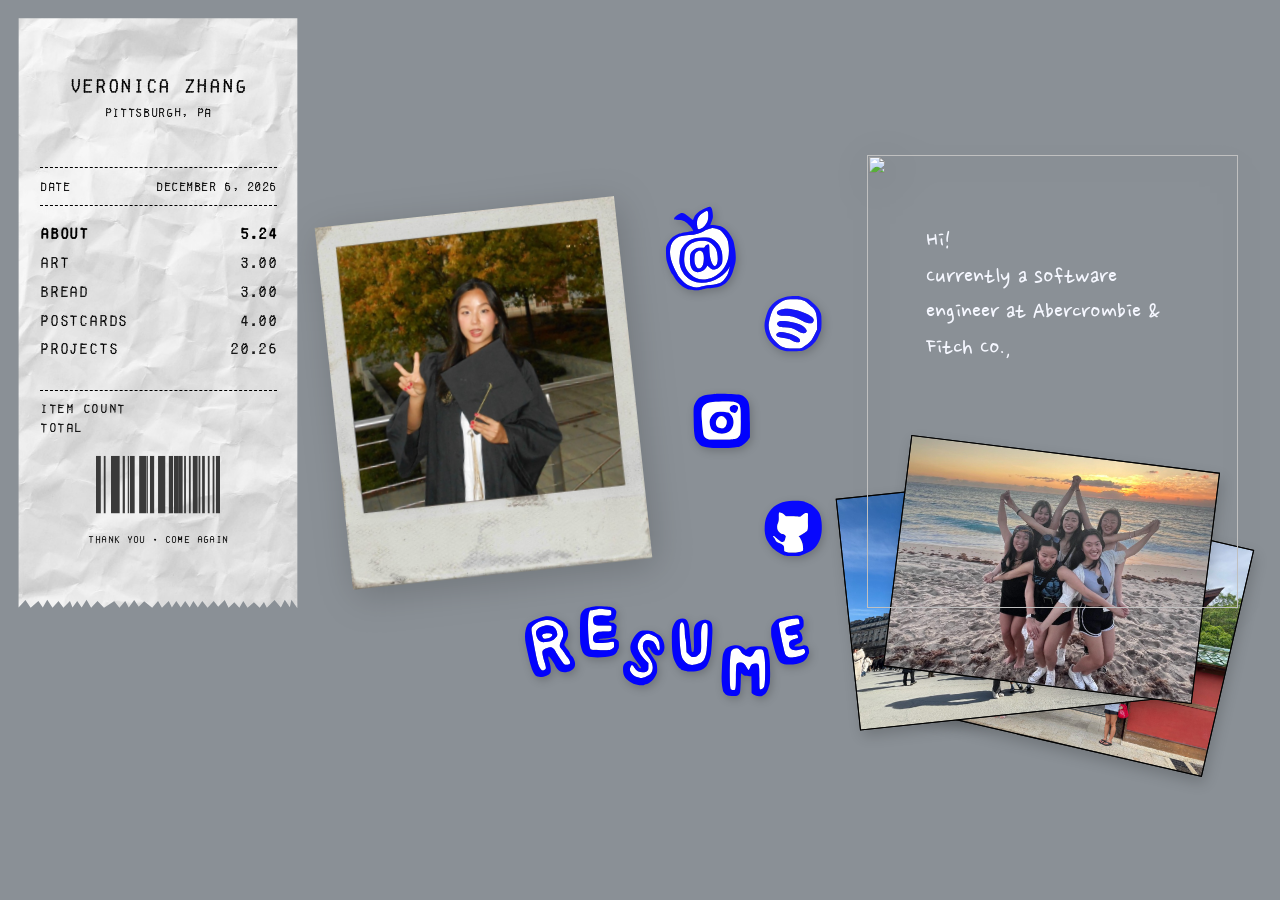
==== about.html @ 49498e9c "Build out portfolio pages with receipt nav and themed aisles. Adds home table layout, About fridge s" ====
<!DOCTYPE html>
<html lang="en">
  <head>
    <meta charset="utf-8" />
    <meta name="viewport" content="width=device-width, initial-scale=1" />
    <title>veronica zhang — about</title>
    <link rel="preconnect" href="https://fonts.googleapis.com" />
    <link rel="preconnect" href="https://fonts.gstatic.com" crossorigin />
    <link
      href="https://fonts.googleapis.com/css2?family=IBM+Plex+Mono:wght@400;500;600&family=Nanum+Pen+Script&display=swap"
      rel="stylesheet"
    />
    <link rel="stylesheet" href="css/styles.css" />
  </head>
  <body>
    <div class="page page--about">
      <aside class="receipt" aria-label="Store receipt navigation">
        <img
          class="receipt__outline"
          src="assets/RECEIPT/receipt-outline.svg"
          alt=""
          width="435"
          height="1076"
        />
        <div class="receipt__body">
          <h1 class="receipt__brand">
            <a href="index.html">Veronica Zhang</a>
          </h1>
          <p class="receipt__location">Pittsburgh, PA</p>

          <hr class="receipt__rule" />

          <div class="receipt__date-row">
            <span>Date</span>
            <span class="receipt__date-value" id="receipt-date-value"
              >September 15, 2026</span
            >
          </div>

          <hr class="receipt__rule" />

          <nav aria-label="Primary">
            <ul class="receipt__items">
              <li class="receipt__item is-active">
                <a href="about.html" aria-current="page"
                  ><span>About</span><span class="receipt__price">5.24</span></a
                >
              </li>
              <li class="receipt__item">
                <a href="art.html"
                  ><span>Art</span><span class="receipt__price">3.00</span></a
                >
              </li>
              <li class="receipt__item">
                <a href="bread.html"
                  ><span>Bread</span><span class="receipt__price">3.00</span></a
                >
              </li>
              <li class="receipt__item">
                <a href="postcards.html"
                  ><span>Postcards</span
                  ><span class="receipt__price">4.00</span></a
                >
              </li>
              <li class="receipt__item">
                <a href="projects.html"
                  ><span>Projects</span
                  ><span class="receipt__price">20.26</span></a
                >
              </li>
            </ul>
          </nav>

          <div class="receipt__footer">
            <hr class="receipt__rule" />
            <p class="receipt__summary-label">Item count</p>
            <p class="receipt__summary-label">Total</p>
            <img
              class="receipt__barcode"
              src="assets/RECEIPT/barcode.svg"
              alt=""
              width="232"
              height="110"
            />
            <p class="receipt__thanks">Thank you • come again</p>
          </div>
        </div>
      </aside>

      <main class="stage stage--about" aria-label="About — fridge">
        <div class="fridge">
          <!-- Profile polaroid -->
          <div class="fridge__polaroid" data-node-id="14:347">
            <img
              class="fridge__polaroid-img"
              src="assets/ABOUT/about-polaroid.jpg"
              alt="Graduation polaroid"
              width="846"
              height="1024"
            />
          </div>

          <!-- Magnet / app icon links -->
          <a
            class="fridge__magnet fridge__magnet--email"
            href="mailto:vz.usc2021@gmail.com"
            aria-label="Email"
            data-node-id="8:306"
          >
            <img
              src="assets/ABOUT/about-email.svg"
              alt=""
              width="156"
              height="184"
            />
          </a>

          <a
            class="fridge__magnet fridge__magnet--spotify"
            href="https://open.spotify.com/user/kikyo07"
            target="_blank"
            rel="noopener noreferrer"
            aria-label="Spotify"
            data-node-id="8:307"
          >
            <img
              src="assets/ABOUT/about-spotify.svg"
              alt=""
              width="134"
              height="131"
            />
          </a>

          <a
            class="fridge__magnet fridge__magnet--instagram"
            href="https://www.instagram.com/vernizvore/"
            target="_blank"
            rel="noopener noreferrer"
            aria-label="Instagram @vernizvore"
            data-node-id="11:328"
          >
            <img
              src="assets/ABOUT/about-instagram.svg"
              alt=""
              width="123"
              height="118"
            />
          </a>

          <a
            class="fridge__magnet fridge__magnet--github"
            href="https://github.com/vzhng"
            target="_blank"
            rel="noopener noreferrer"
            aria-label="GitHub vzhng"
            data-node-id="9:312"
          >
            <img
              src="assets/ABOUT/about-github.svg"
              alt=""
              width="135"
              height="134"
            />
          </a>

          <!-- Resume PDF link — href to be set when PDF is ready -->
          <a
            class="fridge__magnet fridge__magnet--resume"
            id="resume-link"
            href="#"
            aria-label="Resume (PDF coming soon)"
            title="Resume PDF coming soon"
            data-node-id="9:314"
          >
            <img
              src="assets/ABOUT/about-resume.svg"
              alt=""
              width="548"
              height="188"
            />
          </a>

          <!-- Photo pile stuffed under the whiteboard -->
          <div
            class="fridge__photos"
            data-photo-stack
            aria-label="Photo pile"
          >
            <button
              type="button"
              class="fridge__photo"
              aria-label="Beach photo"
            >
              <img
                src="assets/ABOUT/about-photo-star.jpg"
                alt="Star formation at West Palm Beach."
                width="1024"
                height="768"
              />
            </button>
            <button
              type="button"
              class="fridge__photo"
              aria-label="Paris photo"
            >
              <img
                src="assets/ABOUT/about-photo-paris.jpg"
                alt="At the Notre Dame, Paris."
                width="1024"
                height="768"
              />
            </button>
            <button
              type="button"
              class="fridge__photo"
              aria-label="Japan photo"
            >
              <img
                src="assets/ABOUT/about-photo-japan.jpg"
                alt="With my sister in Nagoya, Japan."
                width="1024"
                height="768"
              />
            </button>
          </div>

          <!-- Whiteboard intro (sits on top of the photo pile) -->
          <section
            class="fridge__whiteboard"
            data-node-id="11:330"
            aria-label="Introduction"
          >
            <img
              class="fridge__whiteboard-img"
              src=""
              alt=""
              width="618"
              height="756"
            />
            <div class="fridge__whiteboard-board">
              <p class="fridge__whiteboard-text">
                Hi!<br />
                Currently a software engineer at Abercrombie &amp; Fitch Co.,
              </p>
            </div>
          </section>
        </div>
      </main>
    </div>
    <script src="js/receipt.js"></script>
    <script src="js/fridge-photos.js" defer></script>
  </body>
</html>
---- css/styles.css ----
@font-face {
  font-family: "Fake Receipt";
  src: url("../assets/RECEIPT/fonts/FakeReceipt.otf") format("opentype");
  font-weight: 400;
  font-style: normal;
  font-display: swap;
}

:root {
  --ink: #000000;
  --ink-faint: #555555;
  --page: #ffffff;
  --placeholder: #d9d9d9;
  --link-hover: #333333;
  --receipt-width: min(17.5rem, 26vw);
  --receipt-pad-x: 1.35rem;
  --receipt-pad-top: 1.65rem;
  --font-receipt: "Fake Receipt", "Courier New", Courier, monospace;
}

*,
*::before,
*::after {
  box-sizing: border-box;
}

html {
  height: 100%;
}

body {
  margin: 0;
  min-height: 100%;
  font-family: var(--font-receipt);
  color: var(--ink);
  background: var(--page);
}

a {
  color: inherit;
  text-decoration: none;
}

.page {
  display: grid;
  grid-template-columns: var(--receipt-width) 1fr;
  min-height: 100vh;
  align-items: start;
  gap: 0;
  background: var(--page);
}

.page--home {
  min-height: 100vh;
}

/* —— Receipt (Figma Draft 2) —— */
.receipt {
  position: relative;
  z-index: 3;
  width: var(--receipt-width);
  margin: 1.15rem 0 1.15rem 1.15rem;
  isolation: isolate;
  background: url("../assets/RECEIPT/receipt-texture.jpg") center / cover no-repeat;
  -webkit-mask-image: url("../assets/RECEIPT/receipt-mask.svg");
  mask-image: url("../assets/RECEIPT/receipt-mask.svg");
  -webkit-mask-size: 100% 100%;
  mask-size: 100% 100%;
  -webkit-mask-repeat: no-repeat;
  mask-repeat: no-repeat;
  -webkit-mask-position: center;
  mask-position: center;
  animation: receipt-in 0.7s cubic-bezier(0.22, 1, 0.36, 1) both;
}

.receipt__outline {
  position: absolute;
  inset: 0;
  width: 100%;
  height: 100%;
  z-index: 0;
  pointer-events: none;
  display: block;
  object-fit: fill;
  opacity: 0; /* shape comes from mask; texture is the visible paper */
}

.receipt__body {
  position: relative;
  z-index: 1;
  display: flex;
  flex-direction: column;
  padding: var(--receipt-pad-top) var(--receipt-pad-x) 2rem;
  color: var(--ink);
}

@keyframes receipt-in {
  from {
    opacity: 0;
    transform: translateY(-0.85rem);
  }
  to {
    opacity: 1;
    transform: translateY(0);
  }
}

.receipt__brand {
  margin: 2rem 0 0;
  font-size: clamp(0.95rem, 1.35vw, 1.35rem);
  font-weight: 500;
  letter-spacing: 0.04em;
  text-transform: uppercase;
  text-align: center;
  line-height: 1.2;
}

.receipt__brand a:hover,
.receipt__brand a:focus-visible {
  color: var(--link-hover);
  outline: none;
}

.receipt__location {
  margin: 0.55rem 0 3rem;
  font-size: clamp(0.65rem, 0.85vw, 0.85rem);
  font-weight: 400;
  letter-spacing: 0.06em;
  text-transform: uppercase;
  text-align: center;
}

.receipt__rule {
  margin: 0;
  border: 0;
  height: 0;
  border-top: 1.5px dashed var(--ink);
  width: 100%;
}

.receipt__date-row {
  display: flex;
  justify-content: space-between;
  align-items: baseline;
  gap: 0.75rem;
  margin: 0.75rem 0;
  font-size: clamp(0.65rem, 0.85vw, 0.85rem);
  letter-spacing: 0.05em;
  text-transform: uppercase;
}

.receipt__date-row .receipt__date-value {
  text-align: right;
  white-space: nowrap;
}

.receipt__items {
  list-style: none;
  margin: 0.85rem 0 0;
  padding: 0;
}

.receipt__item {
  margin: 0;
}

.receipt__item a {
  display: flex;
  justify-content: space-between;
  align-items: baseline;
  gap: 0.75rem;
  padding: 0.4rem 0;
  font-size: clamp(0.78rem, 1.05vw, 1.05rem);
  font-weight: 400;
  letter-spacing: 0.06em;
  text-transform: uppercase;
  transition: opacity 0.2s ease, transform 0.2s ease;
}

.receipt__item a:hover,
.receipt__item a:focus-visible {
  opacity: 0.65;
  transform: translateX(2px);
  outline: none;
}

.receipt__item.is-active a {
  font-weight: 600;
}

.receipt__price {
  font-variant-numeric: tabular-nums;
  letter-spacing: 0.02em;
}

.receipt__footer {
  margin-top: var(--receipt-pad-top);
}

.receipt__footer .receipt__rule {
  margin-bottom: 0.65rem;
}

.receipt__summary-label {
  margin: 0 0 0.35rem;
  font-size: clamp(0.7rem, 0.9vw, 0.9rem);
  letter-spacing: 0.05em;
  text-transform: uppercase;

  display: flex;
  justify-content: space-between;
}

.receipt__barcode {
  display: block;
  width: 68%;
  max-width: 12rem;
  height: auto;
  margin: 0.85rem auto 0.55rem;
  aspect-ratio: 232 / 110;
  object-fit: contain;
}

.receipt__thanks {
  margin: 0 0 2rem;
  text-align: center;
  font-size: clamp(0.55rem, 0.7vw, 0.7rem);
  letter-spacing: 0.04em;
  text-transform: uppercase;
}

/* —— HOME: RIGHT-SIDE TABLE (Receipt 5 layout) —— */
.table {
  /* Shared scale in rem — keeps Figma width ratios without % explosion */
  --item-unit: 0.4rem;
  position: relative;
  min-height: 100vh;
  overflow: hidden;
  animation: shelf-in 0.85s cubic-bezier(0.22, 1, 0.36, 1) 0.08s both;
}

@keyframes shelf-in {
  from {
    opacity: 0;
  }
  to {
    opacity: 1;
  }
}

.table__item {
  position: absolute;
  display: block;
  transition: transform 0.25s ease, filter 0.25s ease;
  z-index: 1;
  transform-origin: center center;
}

.table__item:hover,
.table__item:focus-visible {
  outline: none;
  z-index: 3;
}

.table__item > img:not(.table__tag),
.table__doodle img {
  display: block;
  width: 100%;
  height: 100%;
  object-fit: contain;
  pointer-events: none;
}

.table__doodle {
  display: block;
  width: 100%;
  height: 100%;
  transform-origin: center center;
  transition: transform 0.25s ease;
}

/* Grocery shelf tag — appears on hover to hint the destination */
.table__tag {
  position: absolute;
  left: 48%;
  top: 48%;
  display: block;
  width: min(5rem, 72%);
  height: auto;
  z-index: 5;
  opacity: 0;
  pointer-events: none;
  object-fit: contain;
  transform: translate(-50%, -50%) rotate(-5deg) scale(0.88);
  transform-origin: center center;
  transition: opacity 0.22s ease, transform 0.25s ease;
  filter: drop-shadow(2px 3px 5px rgba(0, 0, 0, 0.2));
}

.table__item:hover .table__tag,
.table__item:focus-visible .table__tag {
  opacity: 1;
  transform: translate(-50%, -50%) rotate(-5deg) scale(1);
}

/* Tomato — top right (Figma 280×255) */
.table__item--about {
  right: 13%;
  top: 5.5%;
  width: calc(100 * var(--item-unit));
  max-width: 17%;
  aspect-ratio: 280 / 255;
}

.table__item--about:hover .table__doodle,
.table__item--about:focus-visible .table__doodle {
  transform: rotate(15deg) scale(1.03);
}

/* Projects list — bottom right (Figma 311×383) */
.table__item--projects {
  right: 7%;
  top: 40.5%;
  width: calc(311 * var(--item-unit));
  max-width: 25%;
  aspect-ratio: 311 / 383;
  z-index: 2;
}

.table__item--projects .table__doodle {
  transform: rotate(-5deg);
}

.table__item--projects:hover .table__doodle,
.table__item--projects:focus-visible .table__doodle {
  transform: rotate(-10deg) scale(1.03);
}

/* Sardine tin — bottom left (Figma 350×218) */
.table__item--postcards {
  left: 11%;
  top: 70.5%;
  width: calc(350 * var(--item-unit));
  max-width: 20%;
  aspect-ratio: 350 / 218;
  z-index: 2;
}

.table__item--postcards .table__doodle {
  transform: rotate(21.37deg);
}

.table__item--postcards:hover .table__doodle,
.table__item--postcards:focus-visible .table__doodle {
  transform: rotate(0deg) scale(1.03);
}

/* Palette — center (Figma 687×499) */
.table__item--art {
  left: 25%;
  top: 17%;
  width: calc(687 * var(--item-unit));
  max-width: 45%;
  aspect-ratio: 687 / 499;
  z-index: 1;
}

.table__item--art .table__doodle {
  transform: rotate(-0.9deg);
}

.table__item--art:hover .table__doodle,
.table__item--art:focus-visible .table__doodle {
  transform: rotate(-0.9deg) scale(1.06);
}

/* Baguette — top left (Figma 491×229) */
.table__item--bread {
  left: -4%;
  top: 15.5%;
  width: calc(491 * var(--item-unit));
  max-width: 45%;
  aspect-ratio: 491 / 229;
  z-index: 2;
}

.table__item--bread .table__doodle {
  transform: rotate(80deg);
}

.table__item--bread:hover .table__doodle,
.table__item--bread:focus-visible .table__doodle {
  transform: rotate(50deg) scale(1.03);
}

/* —— Inner pages —— */
.stage {
  position: relative;
  display: flex;
  flex-direction: column;
  min-height: 100vh;
  padding: 2.5rem 2.5rem 2.5rem 2rem;
}

.stage--blank {
  justify-content: center;
  align-items: flex-start;
}

.blank-card h1 {
  margin: 0 0 0.5rem;
  font-size: clamp(1.75rem, 4vw, 2.5rem);
  font-weight: 500;
  letter-spacing: 0.04em;
  text-transform: uppercase;
}

.blank-card p {
  margin: 0;
  color: var(--ink-faint);
  font-size: 0.9rem;
  letter-spacing: 0.04em;
}

/* —— ART: GALLERY —— */
.stage--art {
  justify-content: center;
  align-items: center;
  padding: clamp(1.25rem, 3vw, 0.5rem);
}

.art-gallery {
  position: relative;
  width: min(100%, 90rem);
  animation: art-gallery-in 0.75s cubic-bezier(0.22, 1, 0.36, 1) both;
}

@keyframes art-gallery-in {
  from {
    opacity: 0;
    transform: translateY(0.6rem);
  }
  to {
    opacity: 1;
    transform: translateY(0);
  }
}

.art-gallery__grid {
  list-style: none;
  margin: 0;
  padding: 0;
  display: grid;
  grid-template-columns: repeat(3, 1fr);
  gap: clamp(0.85rem, 2.2vw, 1.35rem);
}

.art-gallery__cell {
  position: relative;
  aspect-ratio: 1;
  overflow: visible;
  background: var(--placeholder);
  animation: art-cell-in 0.7s cubic-bezier(0.22, 1, 0.36, 1) both;
}

.art-gallery__cell:nth-child(1) {
  animation-delay: 0.05s;
}
.art-gallery__cell:nth-child(2) {
  animation-delay: 0.1s;
}
.art-gallery__cell:nth-child(3) {
  animation-delay: 0.15s;
}
.art-gallery__cell:nth-child(4) {
  animation-delay: 0.2s;
}
.art-gallery__cell:nth-child(5) {
  animation-delay: 0.25s;
}
.art-gallery__cell:nth-child(6) {
  animation-delay: 0.3s;
}
.art-gallery__cell:nth-child(7) {
  animation-delay: 0.35s;
}
.art-gallery__cell:nth-child(8) {
  animation-delay: 0.4s;
}
.art-gallery__cell:nth-child(9) {
  animation-delay: 0.45s;
}

@keyframes art-cell-in {
  from {
    opacity: 0;
  }
  to {
    opacity: 1;
  }
}

.art-gallery__open img {
  display: block;
  width: 100%;
  height: 100%;
  object-fit: cover;
  object-position: center;
  transition: transform 0.35s ease;
  pointer-events: none;
}

.art-gallery__open {
  display: block;
  width: 100%;
  height: 100%;
  margin: 0;
  padding: 0;
  border: 0;
  background: transparent;
  cursor: zoom-in;
  overflow: hidden;
  border-radius: 0;
}

.art-gallery__open:focus-visible {
  outline: 2px solid var(--ink);
  outline-offset: 3px;
}

.art-gallery__tag {
  position: absolute;
  left: 50%;
  top: 50%;
  z-index: 4;
  display: block;
  width: min(10rem, 72%);
  height: auto;
  max-height: none;
  opacity: 0;
  pointer-events: none;
  object-fit: contain;
  transform: translate(-50%, -50%) rotate(-5deg) scale(0.88);
  transform-origin: center center;
  transition: opacity 0.22s ease, transform 0.25s ease;
  filter: drop-shadow(2px 3px 5px rgba(0, 0, 0, 0.2));
}

.art-gallery__cell:hover .art-gallery__tag,
.art-gallery__cell:focus-within .art-gallery__tag {
  opacity: 1;
  transform: translate(-50%, -50%) rotate(-5deg) scale(1);
}

.art-gallery__cell:hover,
.art-gallery__cell:focus-within {
  z-index: 1;
}

.art-gallery__cell:nth-child(2) .art-gallery__open img {
  object-position: center 35%;
}

.art-gallery__cell:nth-child(5) .art-gallery__open img {
  object-position: center 20%;
}

.art-gallery__cell:nth-child(7) .art-gallery__open img {
  object-position: center 22%;
}

.art-gallery__cell:nth-child(8) .art-gallery__open img {
  object-position: center 45%;
}

.art-gallery__cell:hover .art-gallery__open img,
.art-gallery__cell:focus-within .art-gallery__open img {
  transform: scale(1.04);
}

/* —— ART: lightbox —— */
body.is-lightbox-open {
  overflow: hidden;
}

.art-lightbox {
  position: fixed;
  inset: 0;
  z-index: 100;
  display: flex;
  align-items: center;
  justify-content: center;
  padding: clamp(1rem, 4vw, 2.5rem);
  background: rgba(0, 0, 0, 0.72);
  cursor: zoom-out;
  animation: art-lightbox-in 0.25s ease both;
}

.art-lightbox[hidden] {
  display: none;
}

@keyframes art-lightbox-in {
  from {
    opacity: 0;
  }
  to {
    opacity: 1;
  }
}

.art-lightbox__img {
  display: block;
  max-width: min(92vw, 1100px);
  max-height: min(88vh, 900px);
  width: auto;
  height: auto;
  object-fit: contain;
  cursor: default;
  box-shadow: 0 12px 40px rgba(0, 0, 0, 0.35);
  animation: art-lightbox-img-in 0.3s cubic-bezier(0.22, 1, 0.36, 1) both;
}

@keyframes art-lightbox-img-in {
  from {
    opacity: 0;
    transform: scale(0.96);
  }
  to {
    opacity: 1;
    transform: scale(1);
  }
}

.art-lightbox__close {
  position: absolute;
  top: max(0.75rem, env(safe-area-inset-top, 0px));
  right: max(0.75rem, env(safe-area-inset-right, 0px));
  z-index: 1;
  padding: 0.4rem 0.75rem;
  border: 1px solid rgba(255, 255, 255, 0.35);
  background: rgba(0, 0, 0, 0.45);
  color: #fff;
  font-family: var(--font-receipt);
  font-size: 0.75rem;
  letter-spacing: 0.08em;
  text-transform: uppercase;
  cursor: pointer;
}

.art-lightbox__close:hover,
.art-lightbox__close:focus-visible {
  background: rgba(0, 0, 0, 0.7);
  outline: none;
}

.art-gallery__sticker {
  position: absolute;
  z-index: 2;
  height: auto;
  object-fit: contain;
  pointer-events: none;
  filter: drop-shadow(1px 2px 4px rgba(0, 0, 0, 0.12));
}

.art-gallery__sticker--2f25 {
  left: 9%;
  top: 28%;
  width: clamp(13rem, 18%, 8.5rem);
  transform: rotate(-12deg);
}

.art-gallery__sticker--sale {
  right: 1%;
  top:-1%;
  width: clamp(10rem, 16%, 7.5rem);
}

.art-gallery__sticker--star {
  left: 55%;
  top: 54%;
  width: clamp(15rem, 17%, 8rem);
}

@media (max-width: 900px) {
  .stage--art,
  .stage--bread {
    padding: 1.25rem 1rem 2rem;
  }

  .art-gallery {
    width: 100%;
  }
}

@media (max-width: 560px) {
  .art-gallery__grid {
    grid-template-columns: repeat(2, 1fr);
    gap: 0.75rem;
  }

  .art-gallery__sticker--2f25 {
    left: 6%;
    top: 20%;
    width: 28%;
  }

  .art-gallery__sticker--star {
    left: 48%;
    top: 18%;
    width: 26%;
  }
}

@media (max-width: 900px) {
  .page,
  .page--home {
    grid-template-columns: 1fr;
  }

  .receipt {
    margin: 1rem auto 0;
    width: min(18rem, 92vw);
  }

  .stage--about {
    min-height: 70vh;
  }

  .table {
    --item-unit: 0.032rem;
    min-height: 70vh;
    margin-top: 0.5rem;
  }

  .table__item--about {
    left: 6.5%;
    top: 10.5%;
    max-width: 22%;
  }

  .table__item--projects {
    left: 68%;
    top: 58.5%;
    max-width: 20%;
  }

  .table__item--postcards {
    left: 8%;
    top: 64.5%;
    max-width: 26%;
  }

  .table__item--art {
    left: 18%;
    top: 24.5%;
    max-width: 42%;
  }

  .table__item--bread {
    left: 62%;
    top: 2.5%;
    max-width: 32%;
  }

  .stage {
    min-height: auto;
    padding: 1.75rem 1.25rem 2.5rem;
  }
}

/* —— ABOUT: FRIDGE THEME —— */
.page--about {
  min-height: 100vh;
  min-height: 100dvh;
  background: url("../assets/ABOUT/about-fridge-background.png") center / cover
    no-repeat;
  background-color: #8a9096;
}

.stage--about {
  --fridge-pad: clamp(0.5rem, 1.5vmin, 1.25rem);
  --fridge-ratio: 1728 / 1117;
  justify-content: center;
  align-items: center;
  padding: var(--fridge-pad);
  overflow: hidden;
  background: transparent;
}

/* Scale the whole artboard to fit the content column; keep items relative */
.fridge {
  position: relative;
  flex: 0 1 auto;
  container-type: size;
  width: min(
    100%,
    1728px,
    calc((100dvh - 2 * var(--fridge-pad)) * 1728 / 1117)
  );
  aspect-ratio: var(--fridge-ratio);
  height: auto;
  max-height: calc(100dvh - 2 * var(--fridge-pad));
}

.fridge__polaroid {
  position: absolute;
  left: 4%;
  top: 12%;
  width: 30.9%;
  aspect-ratio: 846 / 1024;
  z-index: 2;
}

.fridge__polaroid-img {
  display: block;
  width: 100%;
  height: 100%;
  object-fit: contain;
  transform: rotate(-6.06deg);
  transform-origin: center center;
  filter: drop-shadow(4px 8px 18px rgba(0, 0, 0, 0.18));
}

.fridge__polaroid:hover,
.fridge__polaroid:focus-visible {
  transform: rotate(5deg) scale(1.03);
  filter: brightness(0.95);
  outline: none;
  transform-origin: center center;
}

.fridge__magnet {
  position: absolute;
  z-index: 3;
  display: block;
  transition: transform 0.2s ease, filter 0.2s ease;
}

.fridge__magnet img {
  display: block;
  width: 100%;
  height: 100%;
  object-fit: contain;
  pointer-events: none;
  filter: drop-shadow(2px 3px 4px rgba(0, 0, 0, 0.2));
}

.fridge__magnet:hover,
.fridge__magnet:focus-visible {
  transform: scale(1.06);
  filter: brightness(0.95);
  outline: none;
  z-index: 4;
}

.fridge__magnet--email {
  left: 37.6%;
  top: 10.3%;
  width: 8.3%;
  aspect-ratio: 156 / 184;
}

.fridge__magnet--spotify {
  left: 47.8%;
  top: 24.6%;
  width: 7%;
  aspect-ratio: 134 / 131;
}

.fridge__magnet--instagram {
  left: 40.4%;
  top: 40.1%;
  width: 7.1%;
  aspect-ratio: 123 / 118;
}

.fridge__magnet--github {
  left: 47.8%;
  top: 57%;
  width: 7%;
  aspect-ratio: 135 / 134;
}

.fridge__magnet--resume {
  left: 23.1%;
  top: 73.8%;
  width: 30.4%;
  aspect-ratio: 548 / 188;
}

.fridge__magnet--resume:hover,
.fridge__magnet--resume:focus-visible {
  transform: scale(1.04);
}

.fridge__whiteboard {
  position: absolute;
  left: 58.9%;
  top: 3%;
  width: 38.1%;
  aspect-ratio: 618 / 756;
  z-index: 2;
}

.fridge__whiteboard-img {
  display: block;
  width: 100%;
  height: 100%;
  object-fit: contain;
  pointer-events: none;
  filter: drop-shadow(4px 8px 20px rgba(0, 0, 0, 0.16));
}

.fridge__whiteboard-board {
  position: absolute;
  inset: 12% 11% 11%;
  padding: 4% 5%;
  box-sizing: border-box;
  overflow: auto;
}

.fridge__whiteboard-text {
  margin: 0;
  font-family: "Nanum Pen Script", "Segoe Print", cursive;
  font-size: clamp(0.95rem, 4.2cqmin, 2rem);
  line-height: 1.35;
  color: #f5f7ff;
}

/* Photo pile — tucked under the whiteboard; only the peeking edges are hoverable */
.fridge__photos {
  position: absolute;
  left: 56%;
  top: 40%;
  width: 42%;
  height: 58%;
  pointer-events: none;
}

.fridge__photo {
  position: absolute;
  width: 76%;
  aspect-ratio: 1024 / 768;
  padding: 0;
  margin: 0;
  border: 1.5px solid #000;
  background: #111;
  cursor: pointer;
  pointer-events: auto;
  overflow: hidden;
  box-shadow: 3px 6px 14px rgba(0, 0, 0, 0.18);
  /*transition:*/
  /*  transform 0.28s ease,*/
  /*  box-shadow 0.28s ease,*/
  /*  filter 0.28s ease;*/
  z-index: 1;
}

.fridge__photo img {
  display: block;
  width: 100%;
  height: 100%;
  object-fit: cover;
  pointer-events: none;
}

/* Fan positions: 0 = front of pile (still behind whiteboard), 2 = back */
.fridge__photo[data-stack="0"] {
  left: 14%;
  top: 18%;
  transform: rotate(7deg);
}

.fridge__photo[data-stack="1"] {
  left: 2%;
  top: 26%;
  transform: rotate(-6deg);
}

.fridge__photo[data-stack="2"] {
  left: 20%;
  top: 34%;
  transform: rotate(13deg);
}

.fridge__photo.is-lifted {
  z-index: 5;
  transform: rotate(-2deg) scale(1.06);
  box-shadow: 8px 16px 28px rgba(0, 0, 0, 0.28);
  filter: brightness(1.02);
}

.fridge__photo:focus-visible {
  outline: 2px solid #1a3cff;
  outline-offset: 3px;
}

/* —— BREAD: BAKERY BOARD —— */
.page--bread {
  background: #3a2818
    url("../assets/BREAD/bread-wood-background.jpg") center / cover no-repeat;
  background-attachment: fixed;
  min-height: 100vh;
  min-height: 100dvh;
}

.stage--bread {
  --bakery-pad: clamp(0.5rem, 1.5vmin, 1.25rem);
  --bakery-ratio: 998 / 645;
  justify-content: center;
  align-items: center;
  padding: var(--bakery-pad);
  overflow: hidden;
  background: transparent;
}

.bakery {
  position: relative;
  flex: 0 1 auto;
  width: min(100%, 1440px, calc((100dvh - 2 * var(--bakery-pad)) * 998 / 645));
  aspect-ratio: var(--bakery-ratio);
  height: auto;
  max-height: calc(100dvh - 2 * var(--bakery-pad));
  animation: bakery-in 0.75s cubic-bezier(0.22, 1, 0.36, 1) both;
}

@keyframes bakery-in {
  from {
    opacity: 0;
    transform: scale(0.985);
  }
  to {
    opacity: 1;
    transform: scale(1);
  }
}

.bakery__item {
  position: absolute;
  display: block;
  cursor: pointer;
  filter: drop-shadow(2px 4px 10px rgba(20, 10, 0, 0.22));
  transition: filter 0.28s ease;
  /* Opacity-only entrance — animating transform with fill-mode:both
     would lock transform and block hover scale. */
  animation: bakery-item-in 0.7s cubic-bezier(0.22, 1, 0.36, 1) both;
}

.bakery__doodle {
  display: block;
  width: 100%;
  height: 100%;
  object-fit: contain;
  pointer-events: none;
  transform-origin: center center;
  transition: transform 0.28s ease;
}

.bakery__item:hover,
.bakery__item:focus-visible {
  filter: drop-shadow(4px 8px 16px rgba(20, 10, 0, 0.3)) brightness(1.03);
  outline: none;
  z-index: 2;
}

.bakery__item:hover .bakery__doodle,
.bakery__item:focus-visible .bakery__doodle {
  transform: scale(1.09);
}

/* Grocery shelf tag — appears on hover (same pattern as homepage) */
.bakery__tag {
  position: absolute;
  left: 48%;
  top: 48%;
  display: block;
  width: min(7.5rem, 78%);
  height: auto;
  z-index: 5;
  opacity: 0;
  pointer-events: none;
  object-fit: contain;
  transform: translate(-50%, -50%) rotate(5deg) scale(0.88);
  transform-origin: center center;
  transition: opacity 0.22s ease, transform 0.25s ease;
  filter: drop-shadow(2px 3px 5px rgba(0, 0, 0, 0.28));
}

.bakery__item:hover .bakery__tag,
.bakery__item:focus-visible .bakery__tag {
  opacity: 1;
  transform: translate(-50%, -50%) rotate(5deg) scale(1);
}

@keyframes bakery-item-in {
  from {
    opacity: 0;
  }
  to {
    opacity: 1;
  }
}

/* Positions measured from Figma Top 1 screenshot (board-relative) */
.bakery__item--potpie {
  left: 5.83%;
  top: 13.18%;
  width: 27.15%;
  height: 39.69%;
  animation-delay: 0.05s;
}

.bakery__item--bolobao {
  left: 38.2%;
  top: 8.85%;
  width: 40.26%;
  height: 40.01%;
  animation-delay: 0.12s;
}

.bakery__item--babka {
  left: .33%;
  top: 58.26%;
  width: 27.35%;
  height: 25.89%;
  animation-delay: 0.18s;
}

.bakery__item--appletart {
  left: 45.4%;
  top: 52%;
  width: 32.57%;
  height: 37.98%;
  animation-delay: 0.24s;
}

@media (max-width: 700px) {
  .bakery {
    width: min(100%, calc((100dvh - 2 * var(--bakery-pad)) * 998 / 645));
  }
}
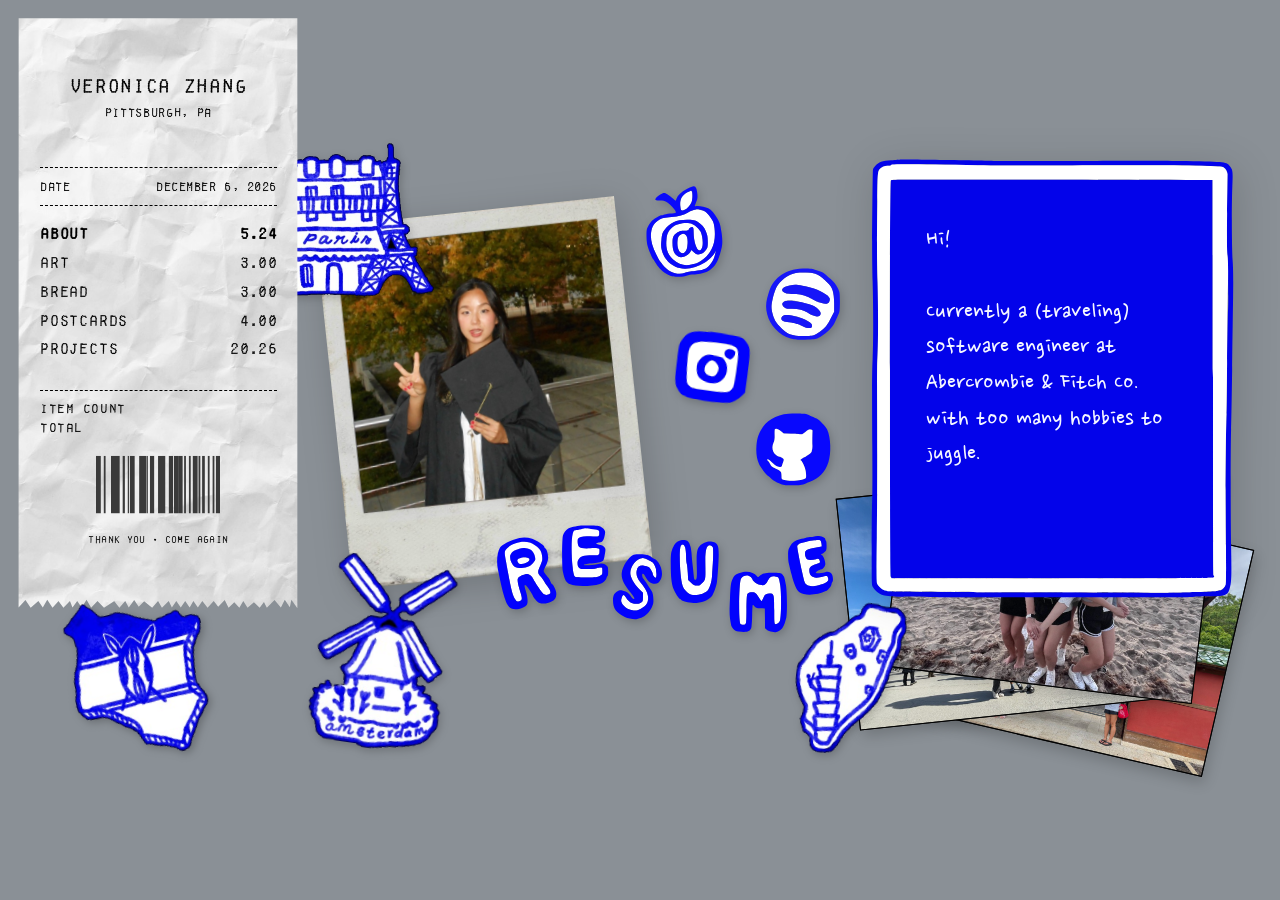
==== commit dde095f1: "Add cereal aisle Projects page and refresh portfolio assets. Ship the supermarket-shelf projects lay" ====
--- a/about.html
+++ b/about.html
@@ -163,6 +163,32 @@
             />
           </a>
 
+          <!-- Country / souvenir magnets -->
+          <div class="fridge__magnet fridge__magnet--paris" aria-hidden="true">
+            <img
+              src="assets/ABOUT/about-magnet-paris.png"
+              alt=""
+              width="262"
+              height="264"
+            />
+          </div>
+          <div class="fridge__magnet fridge__magnet--amsterdam" aria-hidden="true">
+            <img
+              src="assets/ABOUT/about-magnet-amsterdam.png"
+              alt=""
+              width="207"
+              height="291"
+            />
+          </div>
+          <div class="fridge__magnet fridge__magnet--taiwan" aria-hidden="true">
+            <img
+              src="assets/ABOUT/about-magnet-taiwan.png"
+              alt=""
+              width="198"
+              height="281"
+            />
+          </div>
+
           <!-- Resume PDF link — href to be set when PDF is ready -->
           <a
             class="fridge__magnet fridge__magnet--resume"
@@ -232,20 +258,31 @@
           >
             <img
               class="fridge__whiteboard-img"
-              src=""
-              alt=""
-              width="618"
-              height="756"
+              src="assets/ABOUT/about-whiteboard.svg"
+              alt=""
+              width="629"
+              height="759"
             />
             <div class="fridge__whiteboard-board">
               <p class="fridge__whiteboard-text">
                 Hi!<br />
-                Currently a software engineer at Abercrombie &amp; Fitch Co.,
+                <br />
+                Currently a (traveling) software engineer at Abercrombie &amp; Fitch Co. with too many hobbies to juggle.
               </p>
             </div>
           </section>
         </div>
       </main>
+
+      <!-- Sits above the receipt (outside the fridge column) -->
+      <div class="about-kenya-magnet" aria-hidden="true">
+        <img
+          src="assets/ABOUT/about-magnet-kenya.png"
+          alt=""
+          width="246"
+          height="286"
+        />
+      </div>
     </div>
     <script src="js/receipt.js"></script>
     <script src="js/fridge-photos.js" defer></script>
--- a/css/styles.css
+++ b/css/styles.css
@@ -423,10 +423,49 @@
 }
 
 /* —— ART: GALLERY —— */
+.page--art .art-rail {
+  display: flex;
+  flex-direction: column;
+  align-items: center;
+  gap: 0;
+}
+
+.page--art .art-rail .receipt {
+  align-self: stretch;
+  width: auto;
+  margin-right: 0;
+  margin-bottom: 0;
+}
+
+.art-ig {
+  position: relative;
+  z-index: 2;
+  display: block;
+  width: min(11.5rem, 90%);
+  margin: -2rem auto 1rem;
+  transition: transform 0.25s ease, filter 0.25s ease;
+  animation: art-gallery-in 0.75s cubic-bezier(0.22, 1, 0.36, 1) 0.2s both;
+}
+
+.art-ig img {
+  display: block;
+  width: 100%;
+  height: auto;
+  object-fit: contain;
+  filter: drop-shadow(1px 2px 4px rgba(0, 0, 0, 0.12));
+}
+
+.art-ig:hover,
+.art-ig:focus-visible {
+  transform: rotate(-3deg) scale(1.04);
+  outline: none;
+  filter: brightness(1.02);
+}
+
 .stage--art {
   justify-content: center;
   align-items: center;
-  padding: clamp(1.25rem, 3vw, 0.5rem);
+  padding: clamp(1.2rem, 3vw, 0.5rem);
 }
 
 .art-gallery {
@@ -718,6 +757,22 @@
     grid-template-columns: 1fr;
   }
 
+  .page--art .art-rail {
+    align-items: center;
+    width: min(18rem, 92vw);
+    margin: 0 auto;
+  }
+
+  .page--art .art-rail .receipt {
+    margin: 1rem 0 0;
+    width: 100%;
+  }
+
+  .art-ig {
+    width: min(11.5rem, 88%);
+    margin: -1.5rem auto 1rem;
+  }
+
   .receipt {
     margin: 1rem auto 0;
     width: min(18rem, 92vw);
@@ -725,6 +780,14 @@
 
   .stage--about {
     min-height: 70vh;
+  }
+
+  .about-kenya-magnet {
+    left: 50%;
+    bottom: auto;
+    top: calc(var(--receipt-width, 17.5rem) + 4rem);
+    width: clamp(4rem, 18vw, 6rem);
+    transform: translateX(-120%) rotate(-14deg);
   }
 
   .table {
@@ -771,6 +834,7 @@
 
 /* —— ABOUT: FRIDGE THEME —— */
 .page--about {
+  position: relative;
   min-height: 100vh;
   min-height: 100dvh;
   background: url("../assets/ABOUT/about-fridge-background.png") center / cover
@@ -822,13 +886,13 @@
   filter: drop-shadow(4px 8px 18px rgba(0, 0, 0, 0.18));
 }
 
-.fridge__polaroid:hover,
-.fridge__polaroid:focus-visible {
-  transform: rotate(5deg) scale(1.03);
-  filter: brightness(0.95);
-  outline: none;
-  transform-origin: center center;
-}
+/*.fridge__polaroid:hover,*/
+/*.fridge__polaroid:focus-visible {*/
+/*  transform: rotate(5deg) scale(1.03);*/
+/*  filter: brightness(0.95);*/
+/*  outline: none;*/
+/*  transform-origin: center center;*/
+/*}*/
 
 .fridge__magnet {
   position: absolute;
@@ -855,37 +919,88 @@
 }
 
 .fridge__magnet--email {
-  left: 37.6%;
-  top: 10.3%;
-  width: 8.3%;
+  left: 35.6%;
+  top: 7%;
+  width: 9%;
   aspect-ratio: 156 / 184;
 }
 
 .fridge__magnet--spotify {
   left: 47.8%;
-  top: 24.6%;
-  width: 7%;
+  top: 20%;
+  width: 9%;
   aspect-ratio: 134 / 131;
 }
 
 .fridge__magnet--instagram {
-  left: 40.4%;
-  top: 40.1%;
-  width: 7.1%;
+  left: 38.4%;
+  top: 30%;
+  width: 9%;
+  transform: rotate(8deg);
   aspect-ratio: 123 / 118;
 }
 
 .fridge__magnet--github {
-  left: 47.8%;
-  top: 57%;
-  width: 7%;
+  left: 46.8%;
+  top: 43%;
+  width: 9%;
   aspect-ratio: 135 / 134;
 }
 
+.fridge__magnet--paris {
+  left: -2%;
+  top: 0.1%;
+  width: 17%;
+  aspect-ratio: 262 / 264;
+  z-index: 2;
+  pointer-events: none;
+}
+
+.fridge__magnet--amsterdam {
+  left: 1.5%;
+  top: 66%;
+  width: 15%;
+  aspect-ratio: 207 / 291;
+  z-index: 2;
+  transform: rotate(8deg);
+  pointer-events: none;
+}
+
+.fridge__magnet--taiwan {
+  left: 51%;
+  top: 73%;
+  width: 12%;
+  aspect-ratio: 198 / 281;
+  z-index: 2;
+  transform: rotate(6deg);
+  pointer-events: none;
+}
+
+.about-kenya-magnet {
+  position: absolute;
+  left: 5%;
+  bottom: 15%;
+  z-index: 5;
+  /*width: clamp(4.5rem, 8.5vw, 7.25rem);*/
+  width: 12%;
+
+  aspect-ratio: 246 / 286;
+  pointer-events: none;
+  transform: rotate(-14deg);
+  filter: drop-shadow(2px 3px 4px rgba(0, 0, 0, 0.25));
+}
+
+.about-kenya-magnet img {
+  display: block;
+  width: 100%;
+  height: 100%;
+  object-fit: contain;
+}
+
 .fridge__magnet--resume {
-  left: 23.1%;
-  top: 73.8%;
-  width: 30.4%;
+  left: 20.1%;
+  top: 60.8%;
+  width: 36%;
   aspect-ratio: 548 / 188;
 }
 
@@ -899,7 +1014,7 @@
   left: 58.9%;
   top: 3%;
   width: 38.1%;
-  aspect-ratio: 618 / 756;
+  aspect-ratio: 629 / 759;
   z-index: 2;
 }
 
@@ -1120,7 +1235,7 @@
 }
 
 .bakery__item--babka {
-  left: .33%;
+  left: 15%;
   top: 58.26%;
   width: 27.35%;
   height: 25.89%;
@@ -1135,8 +1250,313 @@
   animation-delay: 0.24s;
 }
 
+/* Vertical baguette — right of bolo bao + apple tart */
+.bakery__item--baguette {
+  left: 81.5%;
+  top: 10%;
+  width: 12%;
+  height: 75%;
+  animation-delay: 0.3s;
+}
+
 @media (max-width: 700px) {
   .bakery {
     width: min(100%, calc((100dvh - 2 * var(--bakery-pad)) * 998 / 645));
   }
 }
+
+/* —— PROJECTS: cereal aisle —— */
+.page--projects {
+  background: var(--page);
+  height: 100vh;
+  height: 100dvh;
+  overflow: hidden; /* no page scroll; crop right-edge boxes */
+}
+
+.stage--projects {
+  justify-content: center;
+  align-items: stretch;
+  box-sizing: border-box;
+  height: 100%;
+  max-height: 100dvh;
+  /* Top pad > mid shelf-gap; keep compact so both shelves fit */
+  --aisle-pad-top: clamp(1.75rem, 4.5vh, 3rem);
+  --aisle-pad-bottom: clamp(0.7rem, 1.75vh, 1.25rem);
+  padding: var(--aisle-pad-top) 0 var(--aisle-pad-bottom);
+  overflow: visible; /* allow first boxes under the receipt */
+}
+
+.aisle {
+  --box-gap: clamp(0.4rem, 0.9vw, 0.75rem);
+  --ledge-h: clamp(0.55rem, 1vw, 0.85rem);
+  --ledge-draw: calc(2.3 * var(--ledge-h));
+  /* Mid gap smaller than space above the top shelf */
+  --shelf-gap: clamp(1rem, 2.4vh, 1.75rem);
+  /*
+    Shift rows left under the receipt.
+    More negative = further left. Tweak --aisle-shift to taste.
+  */
+  --aisle-shift: calc(-1 * var(--receipt-width) + 0.65rem);
+  /*
+    Box size knob — lower divisor → bigger boxes (more edge cutoff).
+    Try ~4.2–4.8. Page overflow:hidden clips anything past the viewport.
+  */
+  --box-w: calc(
+    (100vw - 0.05 * var(--receipt-width) - 5 * var(--box-gap)) / 5.5
+  );
+  --box-h-max: calc(var(--box-w) * 900 / 693);
+  display: flex;
+  flex-direction: column;
+  justify-content: center;
+  gap: var(--shelf-gap);
+  width: 100%;
+  height: 100%;
+  min-height: 0;
+  animation: aisle-in 0.75s cubic-bezier(0.22, 1, 0.36, 1) both;
+}
+
+@keyframes aisle-in {
+  from {
+    opacity: 0;
+    transform: translateY(0.55rem);
+  }
+  to {
+    opacity: 1;
+    transform: translateY(0);
+  }
+}
+
+.aisle__shelf {
+  position: relative;
+  width: 100%;
+  padding: 0 0 calc(var(--ledge-h) + 0.15rem);
+  min-height: calc(var(--box-h-max) + var(--ledge-h));
+  overflow: visible;
+}
+
+.aisle__row {
+  position: relative;
+  z-index: 1;
+  display: flex;
+  align-items: flex-end;
+  gap: var(--box-gap);
+  margin-left: var(--aisle-shift);
+  width: max-content;
+  min-height: var(--box-h-max);
+}
+
+/* Full-bleed shelf ledge under receipt → right edge */
+.aisle__ledge {
+  position: absolute;
+  bottom: 0;
+  left: calc(-1 * var(--receipt-width));
+  width: 100vw;
+  height: var(--ledge-draw);
+  background: #cfcfcf;
+  pointer-events: none;
+  z-index: 0;
+}
+
+.aisle__box {
+  position: relative;
+  z-index: 1;
+  flex: 0 0 auto;
+  display: block;
+  width: var(--box-w);
+  /* default mid aspect; modifiers override --ar-w */
+  height: calc(var(--box-w) * 900 / var(--ar-w, 746));
+  padding: 0;
+  border: 0;
+  background: transparent;
+  line-height: 0;
+}
+
+/* Natural proportions from each SVG viewBox (equal width → relative heights) */
+.aisle__box--fruitloops {
+  --ar-w: 749;
+}
+.aisle__box--portfolio {
+  --ar-w: 746;
+  cursor: pointer;
+  transition: transform 0.28s cubic-bezier(0.22, 1, 0.36, 1);
+}
+.aisle__box--comingsoon {
+  --ar-w: 749;
+}
+.aisle__box--kellog {
+  --ar-w: 695;
+}
+.aisle__box--cornflakes {
+  --ar-w: 693;
+}
+.aisle__box--frostedflakes {
+  --ar-w: 696;
+}
+.aisle__box--toast {
+  --ar-w: 693;
+}
+.aisle__box--cheerio {
+  --ar-w: 693;
+}
+.aisle__box--cookie {
+  --ar-w: 747;
+}
+.aisle__box--fiber {
+  --ar-w: 749;
+}
+
+.aisle__box--portfolio:hover,
+.aisle__box--portfolio:focus-visible {
+  transform: translateY(-0.35rem);
+  outline: none;
+}
+
+.aisle__img {
+  display: block;
+  width: 100%;
+  height: 100%;
+  object-fit: contain;
+  object-position: bottom center;
+  pointer-events: none;
+  user-select: none;
+  -webkit-user-drag: none;
+}
+
+.aisle__box--portfolio .aisle__img {
+  transition: opacity 0.2s ease;
+}
+
+/* —— PROJECTS: side window —— */
+body.is-project-panel-open {
+  overflow: hidden;
+}
+
+.project-panel-backdrop {
+  position: fixed;
+  inset: 0;
+  z-index: 90;
+  background: rgba(0, 0, 0, 0.35);
+  animation: project-backdrop-in 0.28s ease both;
+}
+
+.project-panel-backdrop[hidden] {
+  display: none;
+}
+
+@keyframes project-backdrop-in {
+  from {
+    opacity: 0;
+  }
+  to {
+    opacity: 1;
+  }
+}
+
+.project-panel {
+  position: fixed;
+  top: 0;
+  right: 0;
+  z-index: 100;
+  display: flex;
+  flex-direction: column;
+  width: min(28rem, 92vw);
+  height: 100%;
+  height: 100dvh;
+  padding: clamp(1.25rem, 3vw, 2rem);
+  background: #f7f7f5;
+  border-left: 1px solid rgba(0, 0, 0, 0.08);
+  box-shadow: -12px 0 40px rgba(0, 0, 0, 0.12);
+  animation: project-panel-in 0.35s cubic-bezier(0.22, 1, 0.36, 1) both;
+}
+
+.project-panel[hidden] {
+  display: none;
+}
+
+@keyframes project-panel-in {
+  from {
+    opacity: 0;
+    transform: translateX(1.25rem);
+  }
+  to {
+    opacity: 1;
+    transform: translateX(0);
+  }
+}
+
+.project-panel__close {
+  align-self: flex-end;
+  padding: 0.4rem 0.75rem;
+  border: 1px solid rgba(0, 0, 0, 0.2);
+  background: transparent;
+  color: var(--ink);
+  font-family: var(--font-receipt);
+  font-size: 0.75rem;
+  letter-spacing: 0.08em;
+  text-transform: uppercase;
+  cursor: pointer;
+}
+
+.project-panel__close:hover,
+.project-panel__close:focus-visible {
+  background: rgba(0, 0, 0, 0.06);
+  outline: none;
+}
+
+.project-panel__body {
+  margin-top: 2rem;
+  max-width: 22rem;
+}
+
+.project-panel__eyebrow {
+  margin: 0 0 0.5rem;
+  color: var(--ink-faint);
+  font-size: 0.75rem;
+  letter-spacing: 0.12em;
+  text-transform: uppercase;
+}
+
+.project-panel__title {
+  margin: 0 0 1rem;
+  font-size: clamp(1.35rem, 3vw, 1.85rem);
+  font-weight: 500;
+  letter-spacing: 0.04em;
+  text-transform: uppercase;
+}
+
+.project-panel__copy {
+  margin: 0;
+  color: var(--ink-faint);
+  font-size: 0.95rem;
+  line-height: 1.55;
+  letter-spacing: 0.02em;
+}
+
+@media (max-width: 900px) {
+  .page--projects {
+    height: auto;
+    min-height: 100dvh;
+    overflow-x: hidden;
+    overflow-y: auto;
+  }
+
+  .stage--projects {
+    height: auto;
+    max-height: none;
+    --aisle-pad-top: 2.25rem;
+    --aisle-pad-bottom: 1.5rem;
+  }
+
+  .aisle {
+    --aisle-shift: -1.25rem;
+    --box-w: calc((100vw + 1.5rem - 5 * var(--box-gap)) / 4.85);
+    --box-h-max: calc(var(--box-w) * 900 / 693);
+    --shelf-gap: 1.5rem;
+    height: auto;
+  }
+
+  .aisle__ledge {
+    left: 0;
+    width: 100%;
+  }
+}
